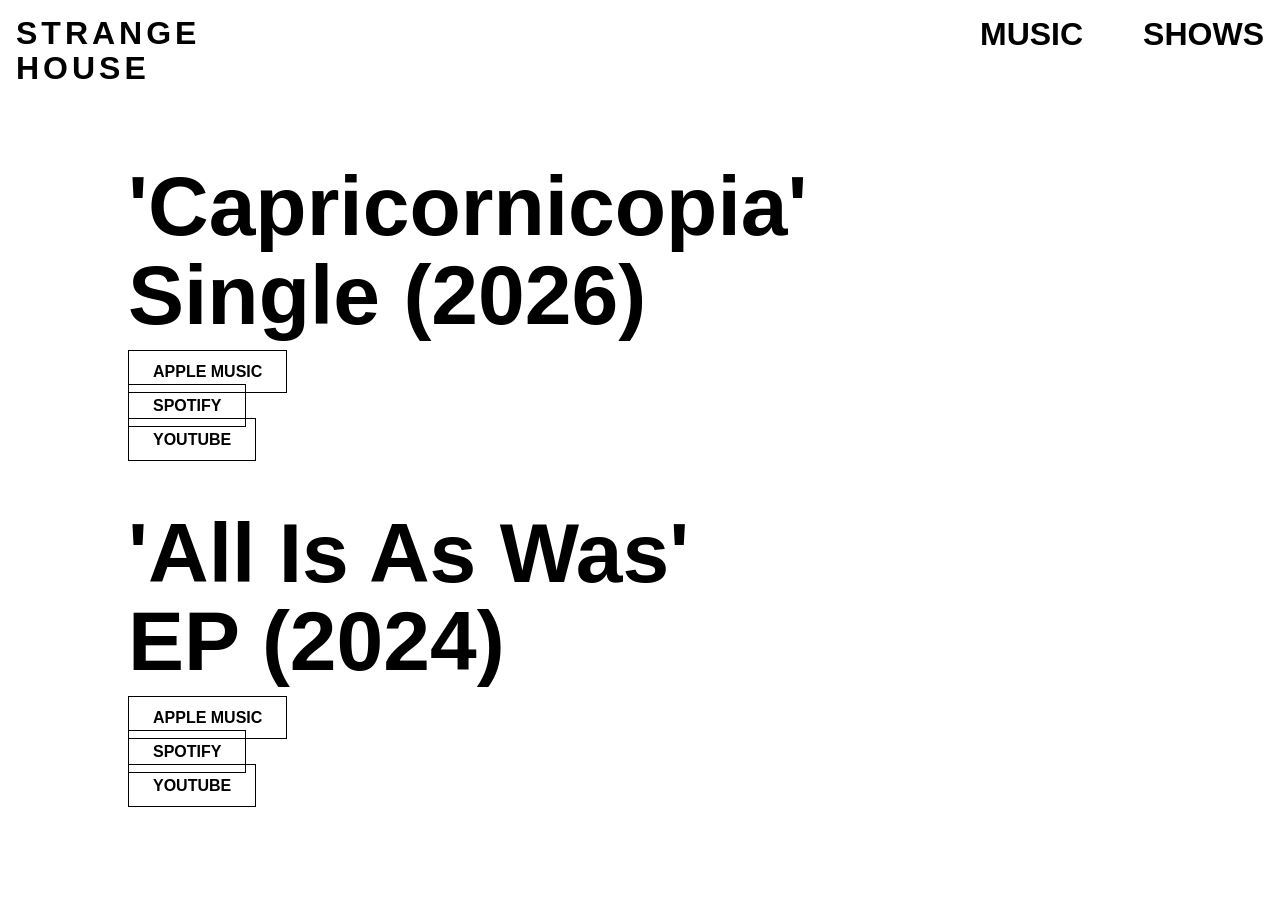
==== music.html @ 5187976e "Create music.html" ====
<!DOCTYPE html>
<html>
<head>
  <title>Music | Strange House</title>
  <link rel="stylesheet" href="style.css">
</head>
<body>
  <header>
    <a class="logo" href="index.html">STRANGE<br>HOUSE</a>
    <nav>
      <a href="music.html">MUSIC</a>
      <a href="shows.html">SHOWS</a>
    </nav>
  </header>

  <main>
    <section class="release">
      <h1>'Capricornicopia'<br>Single (2026)</h1>
      <p><a class="button" href="https://music.apple.com/us/artist/strange-house/1765100649">Apple Music</a></p>
      <p><a class="button" href="https://open.spotify.com/artist/2U2vOk7ziowmRpCaecUEIU">Spotify</a></p>
      <p><a class="button" href="https://www.youtube.com/@StrangeHouseCA">YouTube</a></p>
    </section>

    <section class="release">
      <h1>'All Is As Was'<br>EP (2024)</h1>
      <p><a class="button" href="https://music.apple.com/us/artist/strange-house/1765100649">Apple Music</a></p>
      <p><a class="button" href="https://open.spotify.com/artist/2U2vOk7ziowmRpCaecUEIU">Spotify</a></p>
      <p><a class="button" href="https://www.youtube.com/@StrangeHouseCA">YouTube</a></p>
    </section>
  </main>
</body>
</html>
---- style.css ----
body {
  margin: 0;
  font-family: Arial, Helvetica, sans-serif;
  color: #000;
  background: #fff;
}

header {
  display: flex;
  justify-content: space-between;
  align-items: flex-start;
  padding: 16px;
}

.logo {
  font-size: 32px;
  font-weight: 900;
  letter-spacing: 4px;
  line-height: 1.1;
  text-decoration: none;
  color: #000;
}

nav {
  display: flex;
  gap: 60px;
  font-size: 32px;
  font-weight: 900;
}

nav a {
  color: #000;
  text-decoration: none;
}

main {
  padding: 60px 10vw;
}

.home {
  display: grid;
  grid-template-columns: 2fr 1fr;
  gap: 60px;
  align-items: center;
}

h1 {
  font-size: 84px;
  line-height: 1.05;
  margin: 0 0 24px;
}

.links {
  display: flex;
  flex-direction: column;
  gap: 14px;
}

.links a,
.button {
  border: 1px solid #000;
  padding: 12px 24px;
  text-align: center;
  text-decoration: none;
  color: #000;
  font-weight: 800;
  text-transform: uppercase;
}

.release,
.show {
  margin-bottom: 60px;
}

@media (max-width: 800px) {
  nav {
    font-size: 22px;
    gap: 24px;
  }

  .home {
    display: block;
  }

  h1 {
    font-size: 54px;
  }
}
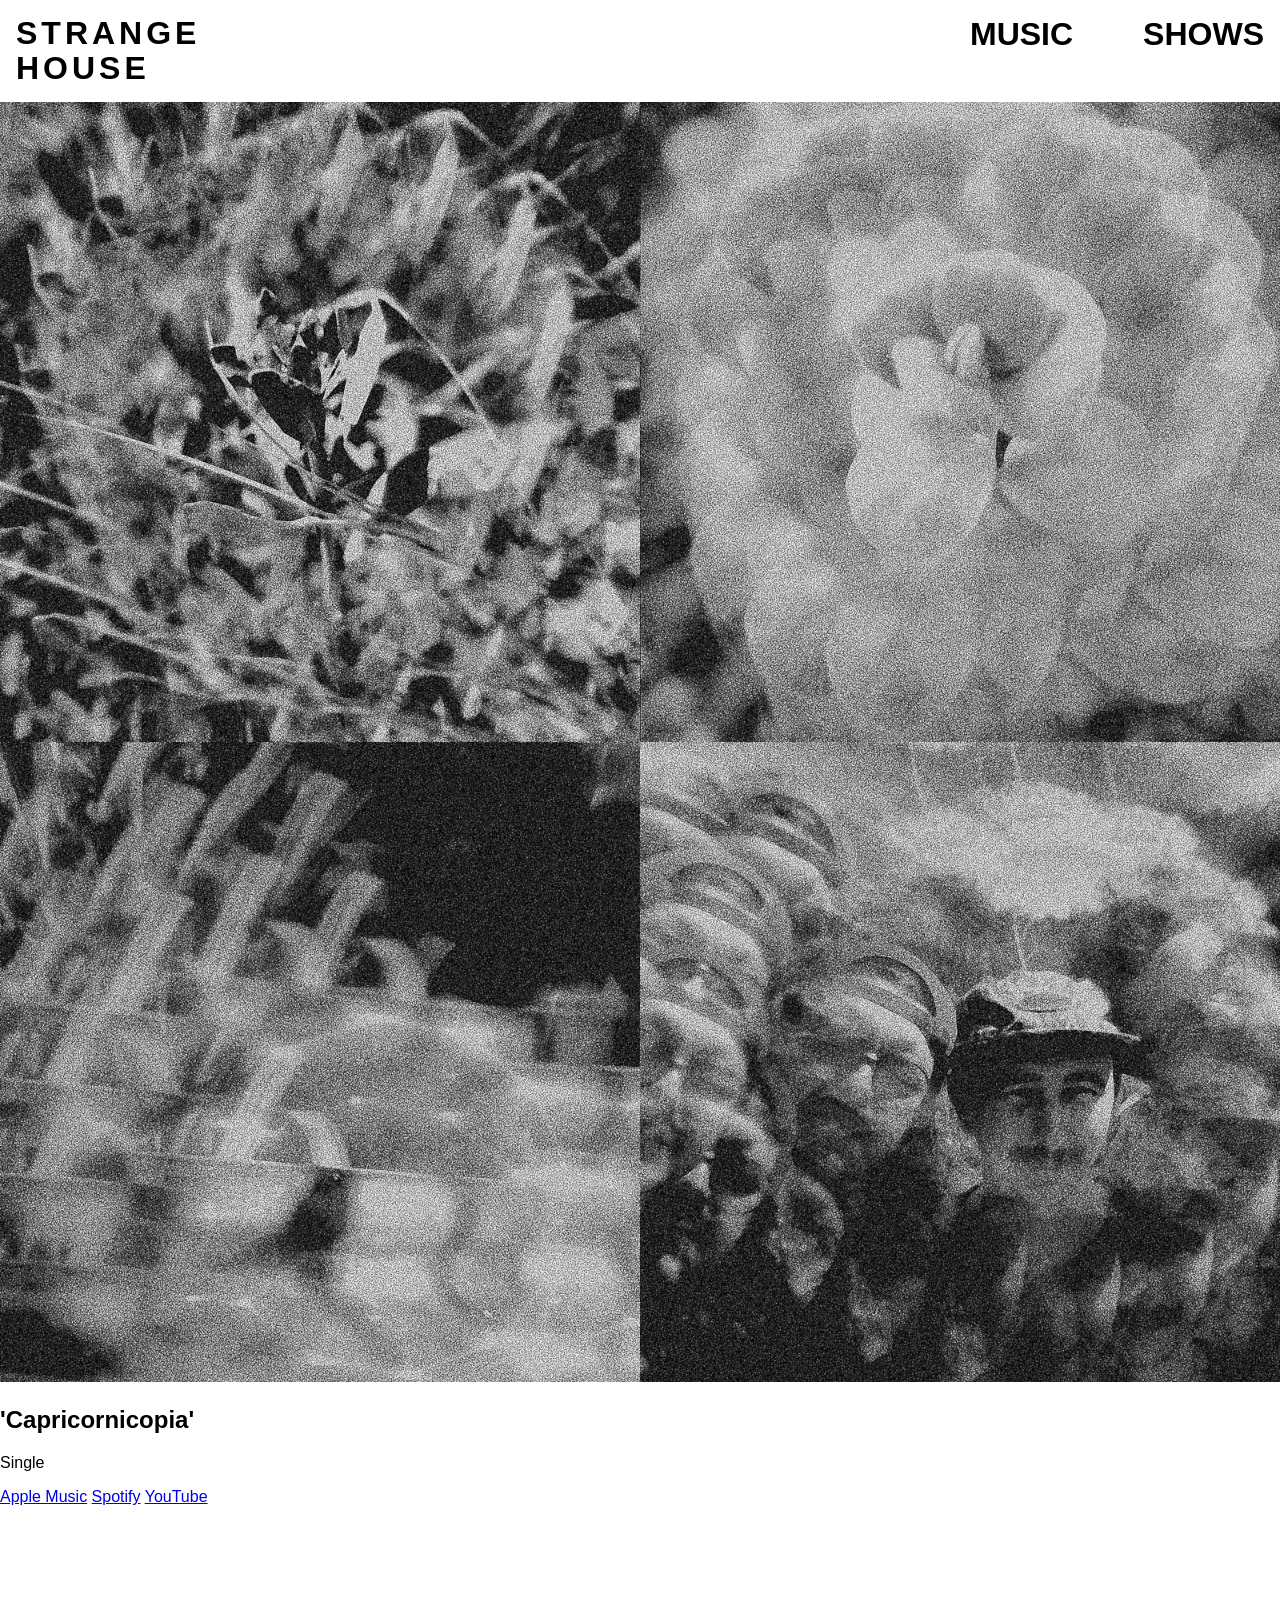
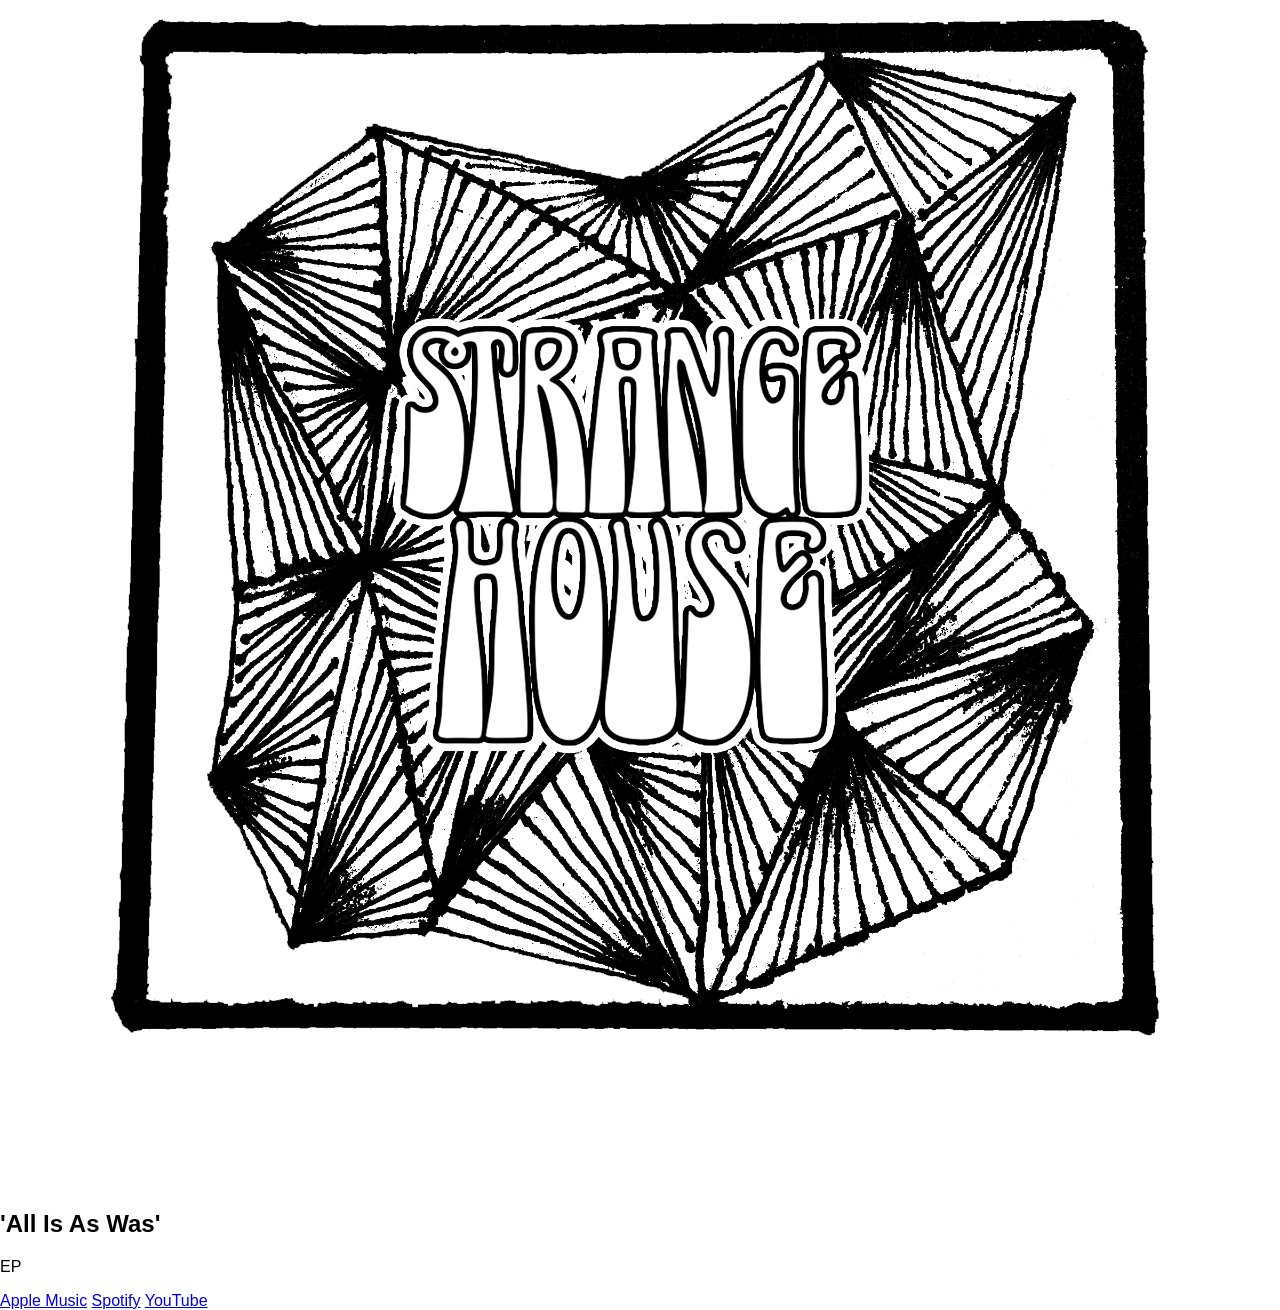
==== commit a964a408: "Refactor music.html structure and add release cards" ====
--- a/music.html
+++ b/music.html
@@ -1,32 +1,55 @@
 <!DOCTYPE html>
-<html>
+<html lang="en">
 <head>
+  <meta charset="UTF-8">
+  <meta name="viewport" content="width=device-width, initial-scale=1.0">
   <title>Music | Strange House</title>
   <link rel="stylesheet" href="style.css">
 </head>
 <body>
-  <header>
-    <a class="logo" href="index.html">STRANGE<br>HOUSE</a>
-    <nav>
-      <a href="music.html">MUSIC</a>
-      <a href="shows.html">SHOWS</a>
-    </nav>
-  </header>
 
-  <main>
-    <section class="release">
-      <h1>'Capricornicopia'<br>Single (2026)</h1>
-      <p><a class="button" href="https://music.apple.com/us/artist/strange-house/1765100649">Apple Music</a></p>
-      <p><a class="button" href="https://open.spotify.com/artist/2U2vOk7ziowmRpCaecUEIU">Spotify</a></p>
-      <p><a class="button" href="https://www.youtube.com/@StrangeHouseCA">YouTube</a></p>
-    </section>
+<header>
+  <a class="logo" href="index.html">STRANGE<br>HOUSE</a>
 
-    <section class="release">
-      <h1>'All Is As Was'<br>EP (2024)</h1>
-      <p><a class="button" href="https://music.apple.com/us/artist/strange-house/1765100649">Apple Music</a></p>
-      <p><a class="button" href="https://open.spotify.com/artist/2U2vOk7ziowmRpCaecUEIU">Spotify</a></p>
-      <p><a class="button" href="https://www.youtube.com/@StrangeHouseCA">YouTube</a></p>
-    </section>
-  </main>
+  <nav>
+    <a href="music.html">MUSIC</a>
+    <a href="shows.html">SHOWS</a>
+  </nav>
+</header>
+
+<main class="music-page">
+
+  <section class="release-card">
+    <img src="assets/Cap single.png" alt="Capricornicopia cover art">
+
+    <div>
+      <h1>'Capricornicopia'</h1>
+      <p>Single</p>
+
+      <div class="release-links">
+        <a href="https://music.apple.com/us/artist/strange-house/1765100649" target="_blank">Apple Music</a>
+        <a href="https://open.spotify.com/artist/2U2vOk7ziowmRpCaecUEIU" target="_blank">Spotify</a>
+        <a href="https://www.youtube.com/@StrangeHouseCA" target="_blank">YouTube</a>
+      </div>
+    </div>
+  </section>
+
+  <section class="release-card">
+    <img src="assets/all-is-as-was-coverart.png" alt="All Is As Was cover art">
+
+    <div>
+      <h1>'All Is As Was'</h1>
+      <p>EP</p>
+
+      <div class="release-links">
+        <a href="https://music.apple.com/us/artist/strange-house/1765100649" target="_blank">Apple Music</a>
+        <a href="https://open.spotify.com/artist/2U2vOk7ziowmRpCaecUEIU" target="_blank">Spotify</a>
+        <a href="https://www.youtube.com/@StrangeHouseCA" target="_blank">YouTube</a>
+      </div>
+    </div>
+  </section>
+
+</main>
+
 </body>
 </html>
--- a/style.css
+++ b/style.css
@@ -1,8 +1,17 @@
+* {
+  box-sizing: border-box;
+}
+
 body {
   margin: 0;
   font-family: Arial, Helvetica, sans-serif;
   color: #000;
   background: #fff;
+}
+
+img {
+  max-width: 100%;
+  height: auto;
 }
 
 header {
@@ -23,7 +32,7 @@
 
 nav {
   display: flex;
-  gap: 60px;
+  gap: 70px;
   font-size: 32px;
   font-weight: 900;
 }
@@ -33,56 +42,121 @@
   text-decoration: none;
 }
 
-main {
-  padding: 60px 10vw;
+.home-layout {
+  display: grid;
+  grid-template-columns: minmax(0, 2fr) minmax(220px, 1fr);
+  gap: 70px;
+  align-items: center;
+  padding: 50px 10vw;
 }
 
-.home {
-  display: grid;
-  grid-template-columns: 2fr 1fr;
-  gap: 60px;
-  align-items: center;
+.hero {
+  position: relative;
+  max-width: 720px;
+  margin: 0 auto;
 }
 
-h1 {
-  font-size: 84px;
-  line-height: 1.05;
-  margin: 0 0 24px;
+.hero img {
+  display: block;
+  width: 100%;
+  max-width: 720px;
 }
 
-.links {
-  display: flex;
-  flex-direction: column;
-  gap: 14px;
+.hero h1 {
+  position: absolute;
+  left: -40px;
+  bottom: 20px;
+  font-size: 78px;
+  line-height: 1.08;
+  margin: 0;
+  font-weight: 900;
+  background: #fff;
 }
 
-.links a,
+.feature {
+  max-width: 280px;
+}
+
+.feature img {
+  display: block;
+  width: 260px;
+  max-width: 100%;
+}
+
+.feature p {
+  font-size: 20px;
+  line-height: 1.35;
+}
+
 .button {
+  display: inline-block;
   border: 1px solid #000;
-  padding: 12px 24px;
-  text-align: center;
+  padding: 12px 50px;
+  color: #000;
   text-decoration: none;
-  color: #000;
   font-weight: 800;
   text-transform: uppercase;
 }
 
-.release,
-.show {
-  margin-bottom: 60px;
+.socials {
+  position: fixed;
+  right: 24px;
+  top: 35%;
+  display: flex;
+  flex-direction: column;
+  gap: 24px;
+  width: 34px;
+}
+
+.socials a {
+  display: block;
+  width: 34px;
+  height: 34px;
+}
+
+.socials img {
+  display: block;
+  width: 34px;
+  height: 34px;
+  max-width: 34px;
+  max-height: 34px;
+  object-fit: contain;
 }
 
 @media (max-width: 800px) {
-  nav {
-    font-size: 22px;
-    gap: 24px;
-  }
-
-  .home {
+  header {
     display: block;
   }
 
-  h1 {
-    font-size: 54px;
+  nav {
+    margin-top: 30px;
+    font-size: 24px;
+    gap: 30px;
+  }
+
+  .home-layout {
+    display: block;
+    padding: 30px 20px;
+  }
+
+  .hero {
+    max-width: 100%;
+  }
+
+  .hero h1 {
+    position: static;
+    font-size: 52px;
+    margin-top: 20px;
+  }
+
+  .feature {
+    margin-top: 40px;
+  }
+
+  .socials {
+    position: static;
+    flex-direction: row;
+    padding: 20px;
+    width: auto;
   }
 }
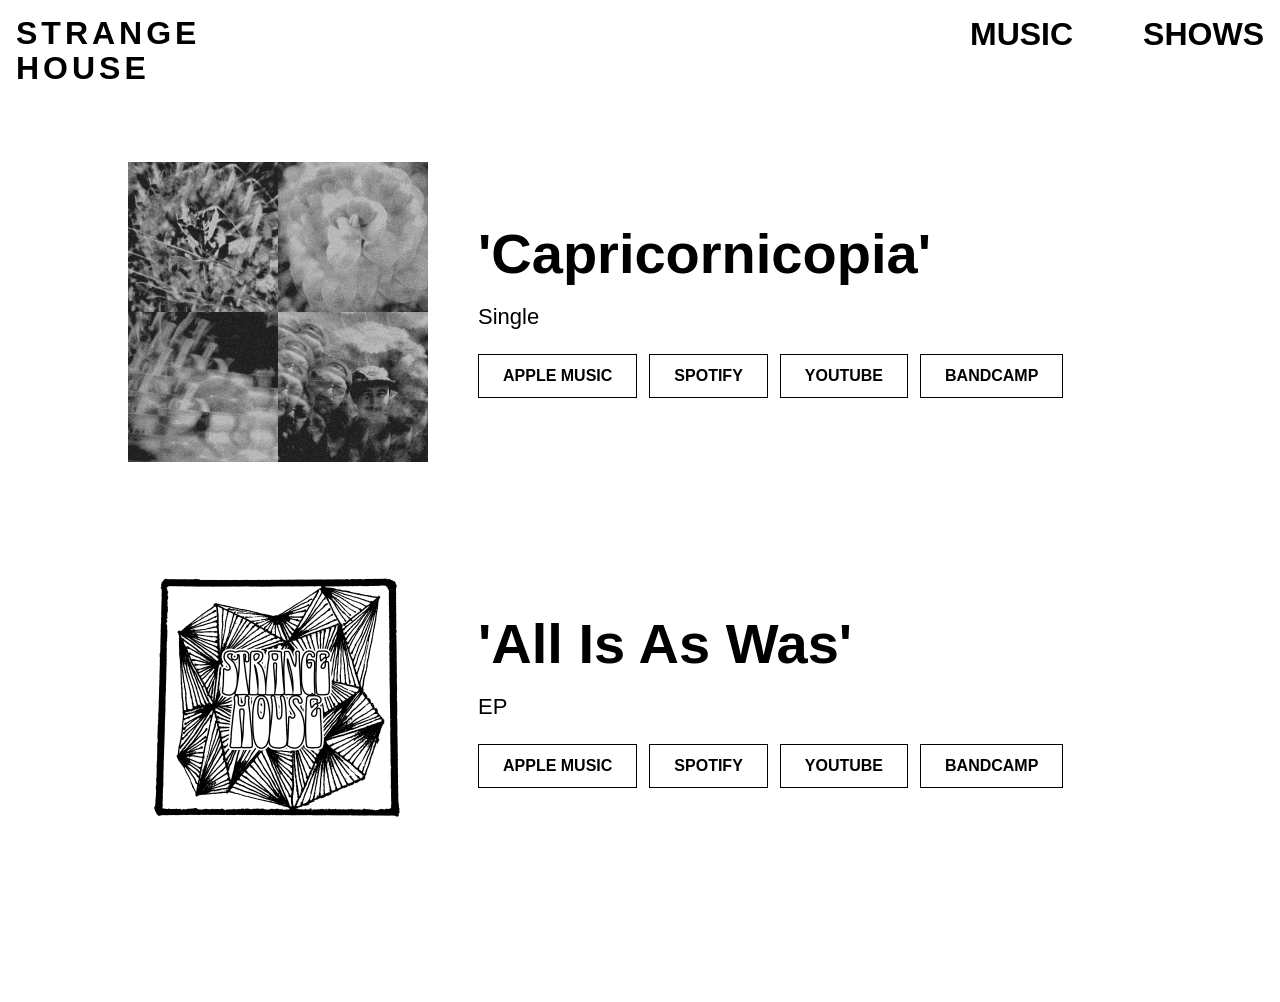
==== commit 0057995c: "Add Bandcamp link to release section in music.html" ====
--- a/music.html
+++ b/music.html
@@ -27,10 +27,11 @@
       <p>Single</p>
 
       <div class="release-links">
-        <a href="https://music.apple.com/us/artist/strange-house/1765100649" target="_blank">Apple Music</a>
-        <a href="https://open.spotify.com/artist/2U2vOk7ziowmRpCaecUEIU" target="_blank">Spotify</a>
-        <a href="https://www.youtube.com/@StrangeHouseCA" target="_blank">YouTube</a>
-      </div>
+  <a href="https://music.apple.com/us/artist/strange-house/1765100649" target="_blank">Apple Music</a>
+  <a href="https://open.spotify.com/artist/2U2vOk7ziowmRpCaecUEIU" target="_blank">Spotify</a>
+  <a href="https://www.youtube.com/@StrangeHouseCA" target="_blank">YouTube</a>
+  <a href="https://strangehouseca.bandcamp.com/" target="_blank">Bandcamp</a>
+</div>
     </div>
   </section>
 
@@ -41,11 +42,12 @@
       <h1>'All Is As Was'</h1>
       <p>EP</p>
 
-      <div class="release-links">
-        <a href="https://music.apple.com/us/artist/strange-house/1765100649" target="_blank">Apple Music</a>
-        <a href="https://open.spotify.com/artist/2U2vOk7ziowmRpCaecUEIU" target="_blank">Spotify</a>
-        <a href="https://www.youtube.com/@StrangeHouseCA" target="_blank">YouTube</a>
-      </div>
+     <div class="release-links">
+  <a href="https://music.apple.com/us/artist/strange-house/1765100649" target="_blank">Apple Music</a>
+  <a href="https://open.spotify.com/artist/2U2vOk7ziowmRpCaecUEIU" target="_blank">Spotify</a>
+  <a href="https://www.youtube.com/@StrangeHouseCA" target="_blank">YouTube</a>
+  <a href="https://strangehouseca.bandcamp.com/" target="_blank">Bandcamp</a>
+</div>
     </div>
   </section>
 
--- a/style.css
+++ b/style.css
@@ -51,8 +51,7 @@
 }
 
 .hero {
-  position: relative;
-  max-width: 720px;
+  max-width: 900px;
   margin: 0 auto;
 }
 
@@ -63,14 +62,12 @@
 }
 
 .hero h1 {
-  position: absolute;
-  left: -40px;
-  bottom: 20px;
+  position: static;
   font-size: 78px;
   line-height: 1.08;
-  margin: 0;
+  margin: 20px 0 0;
   font-weight: 900;
-  background: #fff;
+  text-align: center;
 }
 
 .feature {
@@ -160,3 +157,187 @@
     width: auto;
   }
 }
+
+.music-page {
+  padding: 60px 10vw;
+}
+
+.release-card {
+  display: grid;
+  grid-template-columns: 300px 1fr;
+  gap: 50px;
+  align-items: center;
+  margin-bottom: 90px;
+}
+
+.release-card img {
+  width: 300px;
+  max-width: 100%;
+  display: block;
+}
+
+.release-card h1 {
+  font-size: 56px;
+  line-height: 1;
+  margin: 0 0 12px;
+}
+
+.release-card p {
+  font-size: 22px;
+  margin-bottom: 24px;
+}
+
+.release-links {
+  display: flex;
+  flex-wrap: wrap;
+  gap: 12px;
+}
+
+.release-links a {
+  border: 1px solid #000;
+  padding: 12px 24px;
+  color: #000;
+  text-decoration: none;
+  font-weight: 800;
+  text-transform: uppercase;
+}
+
+.release-links a:hover {
+  opacity: 0.6;
+}
+
+@media (max-width: 800px) {
+  .music-page {
+    padding: 30px 20px;
+  }
+
+  .release-card {
+    display: block;
+    margin-bottom: 70px;
+  }
+
+  .release-card img {
+    width: 100%;
+    margin-bottom: 24px;
+  }
+
+  .release-card h1 {
+    font-size: 42px;
+  }
+}
+
+.shows-page {
+  padding: 60px 10vw 80px;
+  max-width: 900px;
+}
+
+.shows-page h1 {
+  font-size: 72px;
+  line-height: 1;
+  margin: 0 0 60px;
+}
+
+.show-card {
+  margin-bottom: 50px;
+  padding-left: 24px;
+  border-left: 3px solid #000;
+}
+
+.show-date {
+  font-size: 18px;
+  font-weight: 800;
+  margin: 0 0 8px;
+  text-transform: uppercase;
+}
+
+.show-card h2 {
+  font-size: 36px;
+  line-height: 1.1;
+  margin: 0 0 8px;
+}
+
+.show-card a,
+.booking a {
+  color: #000;
+  text-decoration: none;
+}
+
+.show-card a:hover,
+.booking a:hover {
+  opacity: 0.6;
+}
+
+.show-card p {
+  font-size: 20px;
+  margin: 0;
+}
+
+.booking {
+  margin-top: 110px;
+}
+
+.booking h2 {
+  font-size: 32px;
+  font-weight: 900;
+  margin: 0 0 12px;
+}
+
+.booking p {
+  font-size: 20px;
+  margin: 0;
+}
+
+@media (max-width: 800px) {
+.shows-page {
+  padding: 60px 10vw 80px;
+  max-width: 900px;
+  margin: 0 auto;
+}
+
+  .shows-page h1 {
+    font-size: 52px;
+  }
+
+  .show-card {
+    padding-left: 18px;
+  }
+
+  .show-card h2 {
+    font-size: 30px;
+  }
+
+  .booking {
+    margin-top: 80px;
+  }
+}
+
+.photo-hover {
+  position: relative;
+}
+
+.photo-hover img {
+  display: block;
+  width: 100%;
+}
+
+.photo-message {
+  position: absolute;
+  left: 24px;
+  right: 24px;
+  bottom: 24px;
+  background: #fff;
+  padding: 18px 22px;
+  opacity: 0;
+  transition: opacity 0.25s ease;
+}
+
+.photo-message p {
+  margin: 0;
+  font-size: 22px;
+  line-height: 1.25;
+  font-weight: 800;
+}
+
+.photo-hover:hover .photo-message {
+  opacity: 1;
+}
